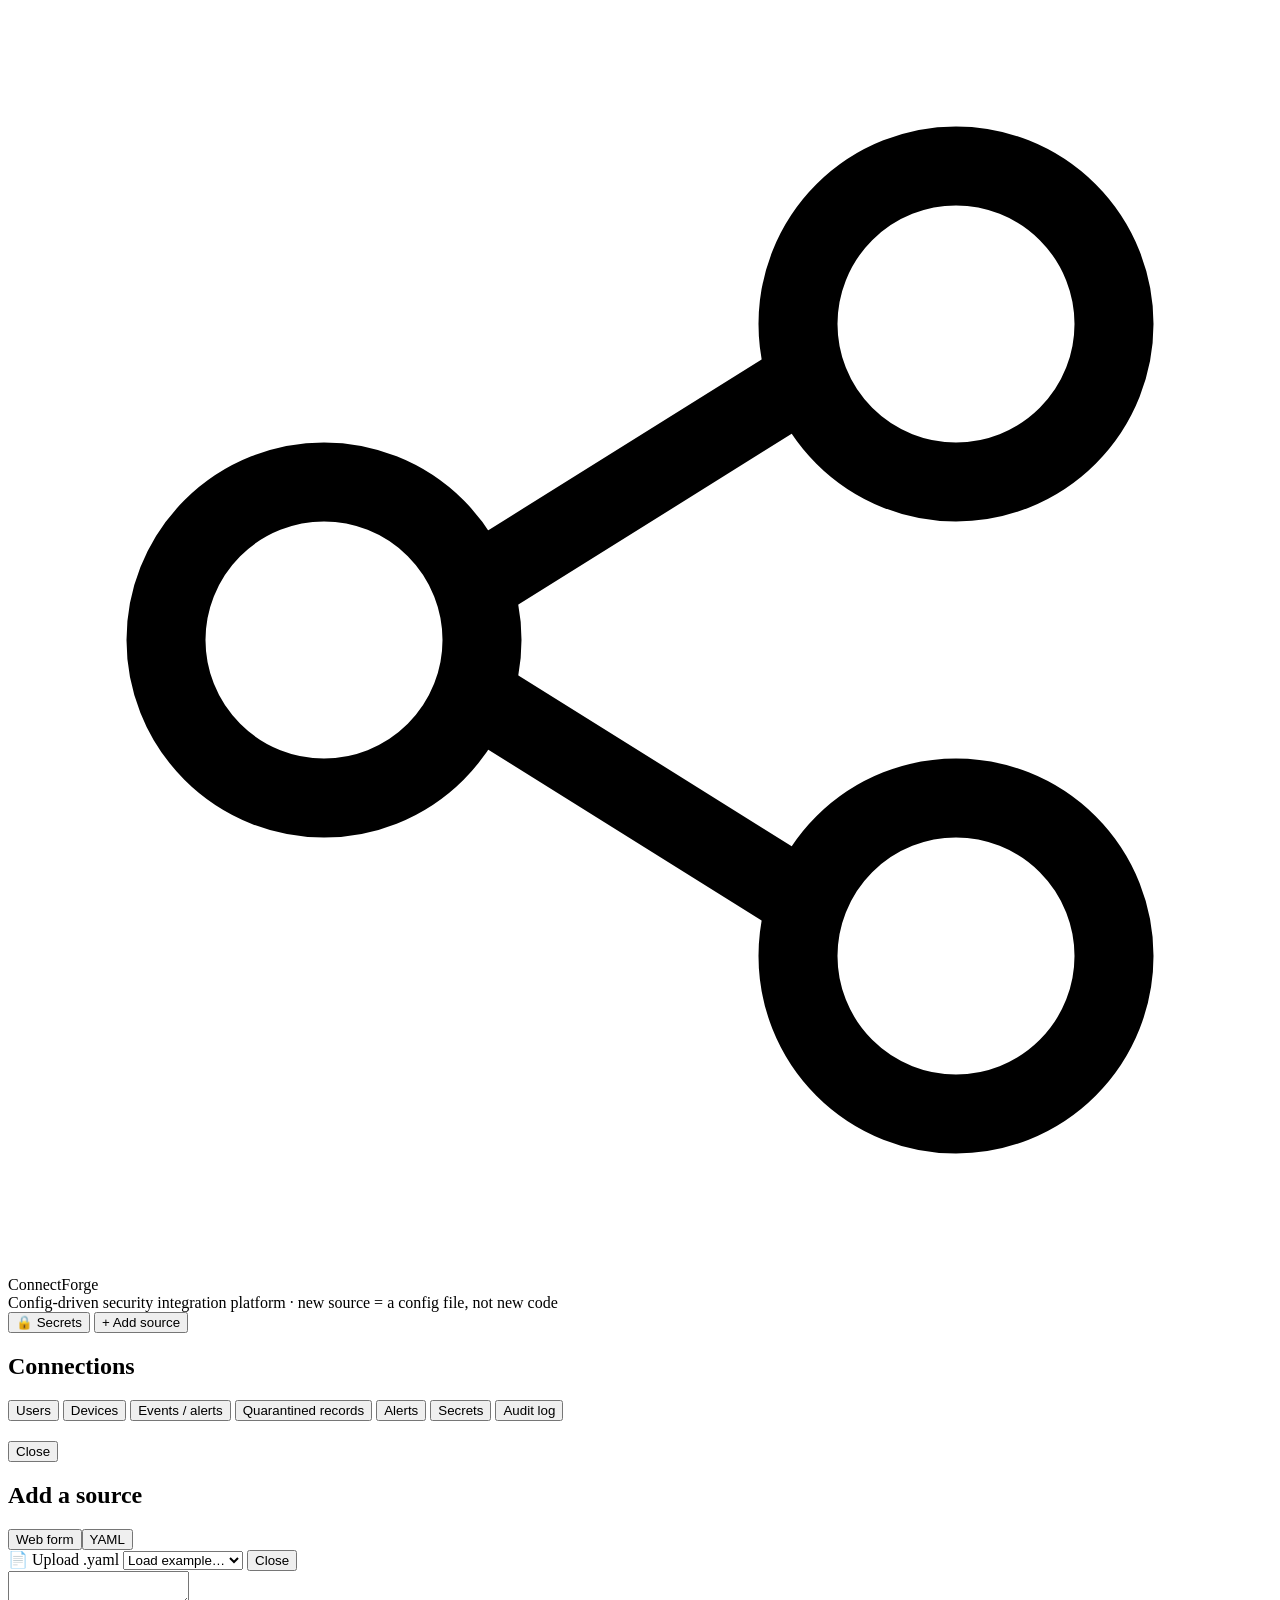
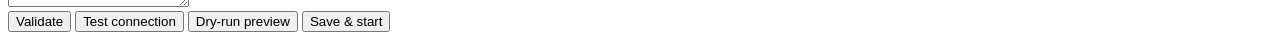
==== connectforge/static/index.html @ 5992ca13 "feat: ConnectForge — config-driven security integration platform New data sources are YAML files, no" ====
<!doctype html>
<html lang="en">
<head>
  <meta charset="utf-8">
  <meta name="viewport" content="width=device-width, initial-scale=1">
  <title>ConnectForge</title>
  <link rel="stylesheet" href="/static/styles.css">
</head>
<body>
  <header class="top">
    <div class="brand">
      <svg viewBox="0 0 32 32" class="logo" aria-hidden="true"><circle cx="8" cy="16" r="4" fill="none" stroke="currentColor" stroke-width="2"/><circle cx="24" cy="8" r="4" fill="none" stroke="currentColor" stroke-width="2"/><circle cx="24" cy="24" r="4" fill="none" stroke="currentColor" stroke-width="2"/><path d="M12 14.5 20 9.5M12 17.5l8 5" stroke="currentColor" stroke-width="2"/></svg>
      <div><div class="name">ConnectForge</div><div class="sub">Config-driven security integration platform · new source = a config file, not new code</div></div>
    </div>
    <div class="actions">
      <span id="updated" class="muted"></span>
      <button class="btn" data-goto="secrets">🔒 Secrets</button>
      <button class="btn primary" id="btn-add">+ Add source</button>
    </div>
  </header>

  <section id="summary" class="summary"></section>
  <section id="load-errors"></section>
  <h2 class="section">Connections</h2>
  <section id="grid" class="grid"></section>

  <nav class="tabs" id="tabs">
    <button class="tab active" data-tab="users">Users</button>
    <button class="tab" data-tab="devices">Devices</button>
    <button class="tab" data-tab="events">Events / alerts</button>
    <button class="tab" data-tab="quarantine">Quarantined records</button>
    <button class="tab" data-tab="alerts">Alerts</button>
    <button class="tab" data-tab="secrets">Secrets</button>
    <button class="tab" data-tab="audit">Audit log</button>
  </nav>
  <section id="tab-body" class="panel"></section>

  <div id="drawer" class="overlay hidden">
    <div class="sheet">
      <div class="sheet-head"><h2 id="drawer-title"></h2><button class="btn small" data-close>Close</button></div>
      <div id="drawer-body"></div>
    </div>
  </div>

  <div id="add" class="overlay hidden">
    <div class="sheet">
      <div class="sheet-head"><h2>Add a source</h2>
        <div class="row">
          <div class="subtabs"><button class="btn small active" data-mode="form">Web form</button><button class="btn small" data-mode="yaml">YAML</button></div>
          <label class="btn small" for="yaml-file">📄 Upload .yaml</label><input id="yaml-file" type="file" accept=".yaml,.yml" hidden>
          <select id="example-pick"><option value="">Load example…</option></select>
          <button class="btn small" data-close>Close</button></div></div>
      <div id="mode-form"></div>
      <div id="mode-yaml" class="hidden"><textarea id="yaml" spellcheck="false"></textarea></div>
      <div class="row">
        <button class="btn" id="btn-validate">Validate</button>
        <button class="btn" id="btn-test">Test connection</button>
        <button class="btn" id="btn-preview">Dry-run preview</button>
        <button class="btn primary" id="btn-save">Save &amp; start</button>
      </div>
      <div id="add-out"></div>
    </div>
  </div>

  <div id="toast" class="toast hidden"></div>
  <script src="/static/app.js"></script>
</body>
</html>
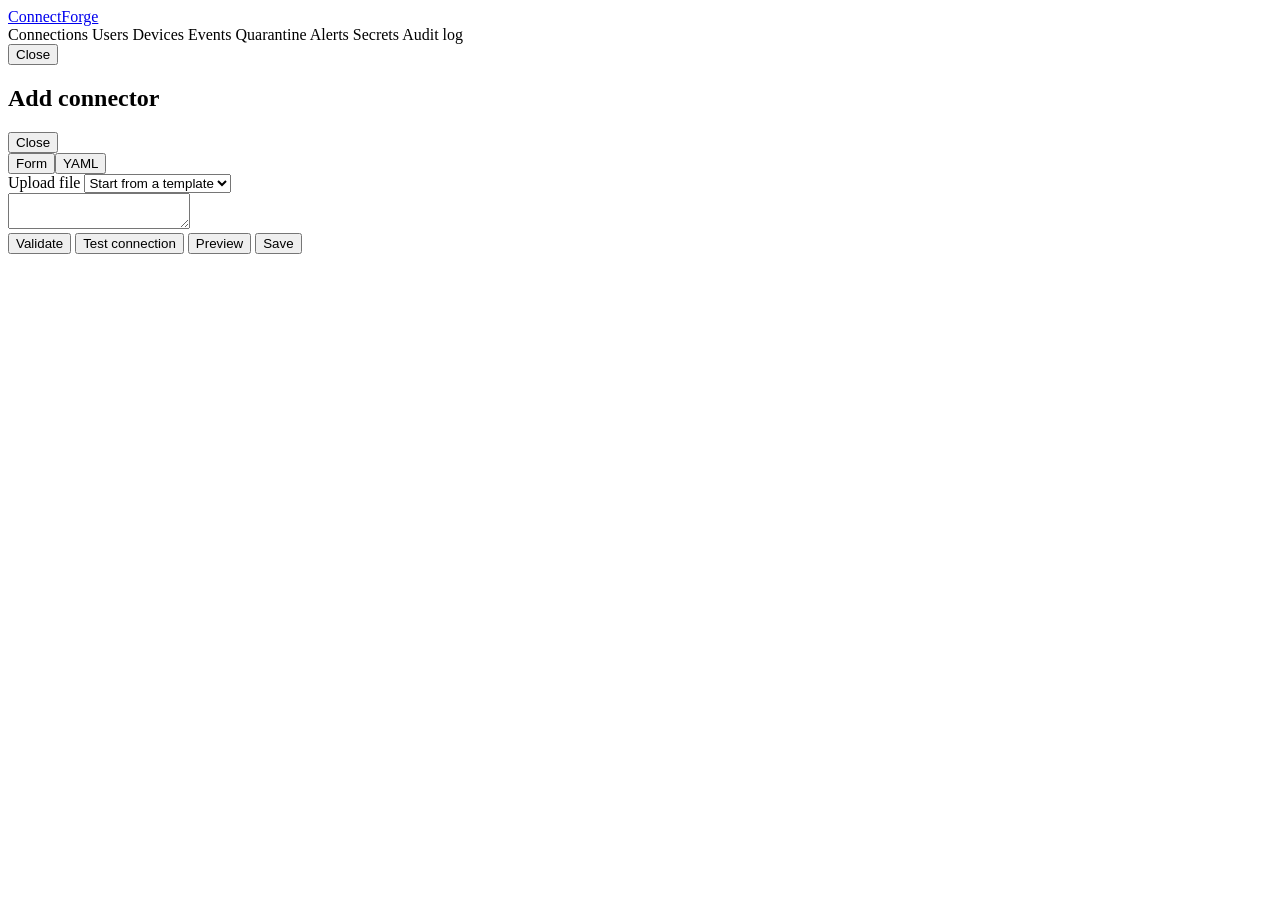
==== commit ab64c053: "feat: external secret managers, automatic field mapping and real-vendor connectors Secrets - Pluggab" ====
--- a/connectforge/static/index.html
+++ b/connectforge/static/index.html
@@ -8,61 +8,64 @@
 </head>
 <body>
   <header class="top">
-    <div class="brand">
-      <svg viewBox="0 0 32 32" class="logo" aria-hidden="true"><circle cx="8" cy="16" r="4" fill="none" stroke="currentColor" stroke-width="2"/><circle cx="24" cy="8" r="4" fill="none" stroke="currentColor" stroke-width="2"/><circle cx="24" cy="24" r="4" fill="none" stroke="currentColor" stroke-width="2"/><path d="M12 14.5 20 9.5M12 17.5l8 5" stroke="currentColor" stroke-width="2"/></svg>
-      <div><div class="name">ConnectForge</div><div class="sub">Config-driven security integration platform · new source = a config file, not new code</div></div>
-    </div>
-    <div class="actions">
-      <span id="updated" class="muted"></span>
-      <button class="btn" data-goto="secrets">🔒 Secrets</button>
-      <button class="btn primary" id="btn-add">+ Add source</button>
+    <div class="top-inner">
+      <a class="product" href="/">ConnectForge</a>
+      <nav id="nav">
+        <a data-view="connections" class="on">Connections</a>
+        <a data-view="users">Users</a>
+        <a data-view="devices">Devices</a>
+        <a data-view="events">Events</a>
+        <a data-view="quarantine">Quarantine</a>
+        <a data-view="alerts">Alerts</a>
+        <a data-view="secrets">Secrets</a>
+        <a data-view="audit">Audit log</a>
+      </nav>
+      <span id="updated" class="muted small"></span>
     </div>
   </header>
 
-  <section id="summary" class="summary"></section>
-  <section id="load-errors"></section>
-  <h2 class="section">Connections</h2>
-  <section id="grid" class="grid"></section>
+  <main>
+    <div id="load-errors"></div>
+    <section id="view"></section>
+  </main>
 
-  <nav class="tabs" id="tabs">
-    <button class="tab active" data-tab="users">Users</button>
-    <button class="tab" data-tab="devices">Devices</button>
-    <button class="tab" data-tab="events">Events / alerts</button>
-    <button class="tab" data-tab="quarantine">Quarantined records</button>
-    <button class="tab" data-tab="alerts">Alerts</button>
-    <button class="tab" data-tab="secrets">Secrets</button>
-    <button class="tab" data-tab="audit">Audit log</button>
-  </nav>
-  <section id="tab-body" class="panel"></section>
+  <aside id="drawer" class="drawer hidden" aria-label="Connection details">
+    <div class="drawer-head">
+      <div>
+        <div id="drawer-title" class="drawer-title"></div>
+        <div id="drawer-sub" class="muted small"></div>
+      </div>
+      <button class="btn" data-close>Close</button>
+    </div>
+    <div id="drawer-actions" class="actions"></div>
+    <div id="drawer-tabs" class="subnav"></div>
+    <div id="drawer-body"></div>
+  </aside>
 
-  <div id="drawer" class="overlay hidden">
-    <div class="sheet">
-      <div class="sheet-head"><h2 id="drawer-title"></h2><button class="btn small" data-close>Close</button></div>
-      <div id="drawer-body"></div>
-    </div>
-  </div>
-
-  <div id="add" class="overlay hidden">
-    <div class="sheet">
-      <div class="sheet-head"><h2>Add a source</h2>
-        <div class="row">
-          <div class="subtabs"><button class="btn small active" data-mode="form">Web form</button><button class="btn small" data-mode="yaml">YAML</button></div>
-          <label class="btn small" for="yaml-file">📄 Upload .yaml</label><input id="yaml-file" type="file" accept=".yaml,.yml" hidden>
-          <select id="example-pick"><option value="">Load example…</option></select>
-          <button class="btn small" data-close>Close</button></div></div>
+  <div id="add" class="modal hidden" role="dialog" aria-modal="true" aria-labelledby="add-title">
+    <div class="modal-box">
+      <div class="modal-head">
+        <h2 id="add-title">Add connector</h2>
+        <button class="btn" data-close>Close</button>
+      </div>
+      <div class="modal-tools">
+        <div class="seg"><button data-mode="form" class="on">Form</button><button data-mode="yaml">YAML</button></div>
+        <label class="btn" for="yaml-file">Upload file</label><input id="yaml-file" type="file" accept=".yaml,.yml" hidden>
+        <select id="example-pick"><option value="">Start from a template</option></select>
+      </div>
       <div id="mode-form"></div>
-      <div id="mode-yaml" class="hidden"><textarea id="yaml" spellcheck="false"></textarea></div>
-      <div class="row">
+      <div id="mode-yaml" class="hidden"><textarea id="yaml" spellcheck="false" aria-label="Connector YAML"></textarea></div>
+      <div class="actions">
         <button class="btn" id="btn-validate">Validate</button>
         <button class="btn" id="btn-test">Test connection</button>
-        <button class="btn" id="btn-preview">Dry-run preview</button>
-        <button class="btn primary" id="btn-save">Save &amp; start</button>
+        <button class="btn" id="btn-preview">Preview</button>
+        <button class="btn primary" id="btn-save">Save</button>
       </div>
       <div id="add-out"></div>
     </div>
   </div>
 
-  <div id="toast" class="toast hidden"></div>
+  <div id="toast" class="toast hidden" role="status"></div>
   <script src="/static/app.js"></script>
 </body>
 </html>
